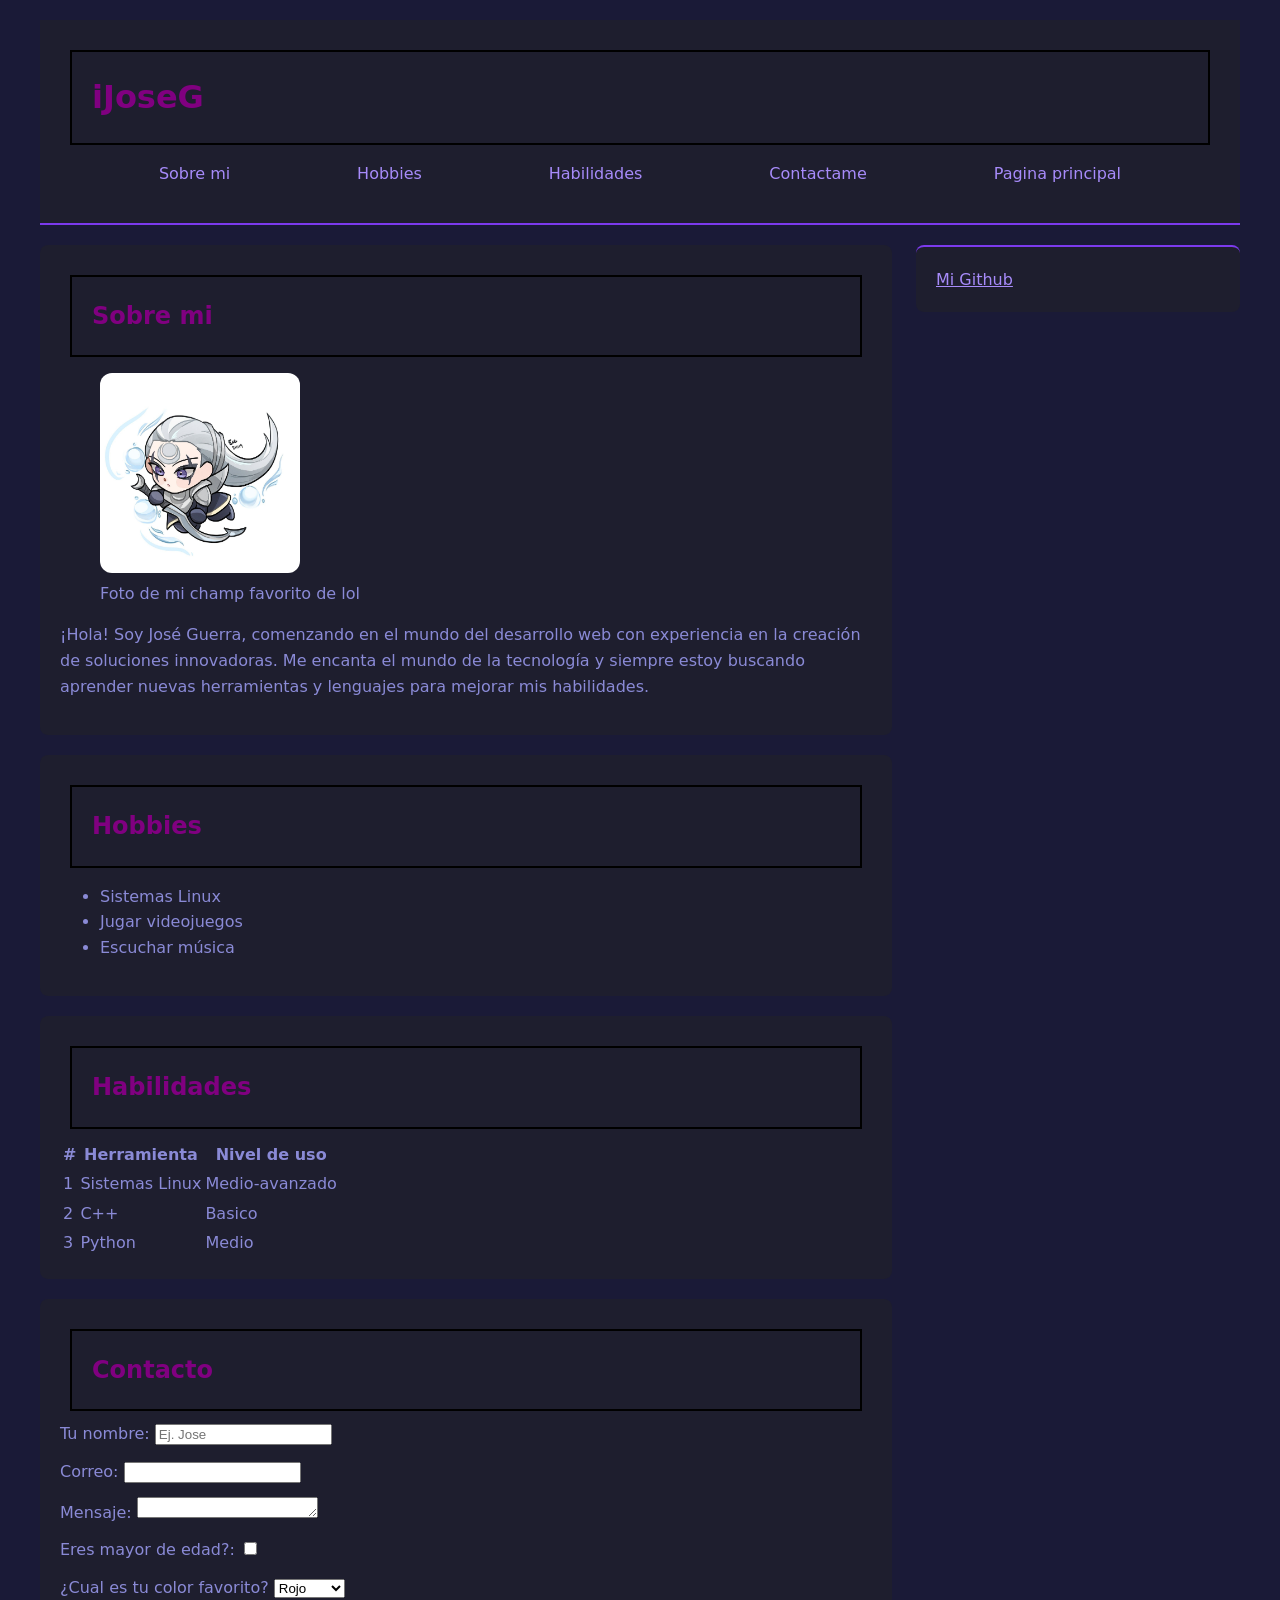
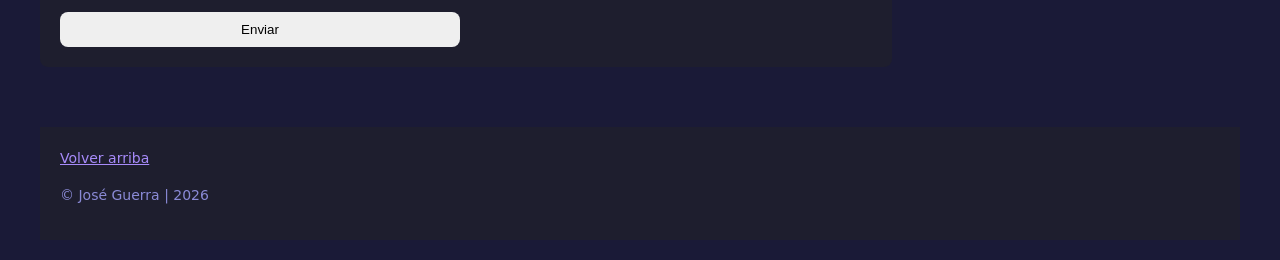
==== perfil.html @ b7bfaf9c "Primera version: HTML semantico y CSS con Flexbox" ====
<!DOCTYPE html>
<html lang="es">

<head>
    <meta charset="UTF-8">
    <meta name="viewport" content="width=device-width, initial-scale=1.0">
    <title>Sobre mi</title>
    <link rel="stylesheet" href="styles.css">
</head>

<body>
    <header>
        <h1>iJoseG</h1>
        <nav>
            <ul>
                <li><a href="#sobre-mi">Sobre mi</a></li>
                <li><a href="#hobbies">Hobbies</a></li>
                <li><a href="#habilidades">Habilidades</a></li>
                <li><a href="#formulario">Contactame</a></li>
                <li><a href="index.html">Pagina principal</a></li>
            </ul>
        </nav>
    </header>

    <div class="contenedor-principal">
        <main>
            <section id="sobre-mi">

                <h2>Sobre mi</h2>
                <figure>
                    <img src="imagenes/diana_chibi.jpg"
                        alt="supuestamente sobre mi pero no wa pone una foto mia sjakjak" width="200">
                    <figcaption>Foto de mi champ favorito de lol</figcaption>
                </figure>
                <article>
                    <p>¡Hola! Soy José Guerra, comenzando en el mundo del desarrollo web con experiencia en la creación
                        de
                        soluciones innovadoras. Me encanta el mundo de la tecnología y siempre estoy buscando aprender
                        nuevas
                        herramientas y lenguajes para mejorar mis habilidades.
                    </p>
                </article>

            </section>

            <section id="hobbies">
                <h2>Hobbies</h2>
                <ul>
                    <li>Sistemas Linux</li>
                    <li>Jugar videojuegos</li>
                    <li>Escuchar música</li>
                </ul>
            </section>

            <section id="habilidades">
                <h2>Habilidades</h2>
                <table>
                    <thead>
                        <tr>
                            <th>#</th>
                            <th>Herramienta</th>
                            <th>Nivel de uso</th>
                        </tr>
                    </thead>
                    <tbody>
                        <tr>
                            <td>1</td>
                            <td>Sistemas Linux</td>
                            <td>Medio-avanzado</td>
                        </tr>
                        <tr>
                            <td>2</td>
                            <td>C++</td>
                            <td>Basico</td>
                        </tr>
                        <tr>
                            <td>3</td>
                            <td>Python</td>
                            <td>Medio</td>
                        </tr>
                    </tbody>
                </table>
            </section>

            <section id="formulario">
                <h2>Contacto</h2>
                <form action="#" method="POST">
                    <div>
                        <label for="nombre">Tu nombre: </label>
                        <input type="text" id="nombre" name="nombre" placeholder="Ej. Jose" required>
                    </div>
                    <div>
                        <label for="correo">Correo: </label>
                        <input type="email" id="correo" name="correo" required>
                    </div>
                    <div>
                        <label for="mensaje">Mensaje: </label>
                        <textarea id="mensaje" name="mensaje" rows="1"></textarea>
                    </div>
                    <div>
                        <label for="check">Eres mayor de edad?: </label>
                        <input type="checkbox" id="check" name="check">
                    </div>
                    <div>
                        <label for="lista-desplegable"> ¿Cual es tu color favorito?</label>
                        <select id="lista-desplegable" name="lista-desplegable">
                            <option value="rojo">Rojo</option>
                            <option value="azul">Azul</option>
                            <option value="verde">Verde</option>
                            <option value="amarillo">Amarillo</option>
                            <option value="negro">Negro</option>
                            <option value="blanco">Blanco</option>
                            <option value="otro">Otro</option>
                        </select>
                    </div>
                    <button type="submit">Enviar</button>
                </form>
            </section>

        </main>

        <aside>
            <a href="https://github.com/iJoseG" target="_blank" rel="noopener noreferrer">Mi Github</a>

        </aside>
    </div>
    <footer>
        <a href="#">Volver arriba</a>
        <p>© José Guerra | 2026</p>
    </footer>

</body>

</html>
---- styles.css ----
h1,
h2,
h3 {
    color: purple;
    padding: 20px;
    border: 2px solid black;
    margin: 10px;
    /* font-size: 36px; */
}

form {
    display: flex;
    flex-direction: column;
    gap: 12px;
    max-width: 400px;
}

nav ul {
    display: flex;
    list-style: none;
    /* Quita las viñetas */
    padding: 0;
    gap: 16px;
    /* Espacio entre enlaces */
    flex-wrap: wrap;
    /* Se adapta si la pantalla es pequeña */
    justify-content: space-evenly;
}

nav a {
    text-decoration: none;
    /* Quita el subrayado */
    padding: 6px 12px;
    border-radius: 6px;
}

nav a:hover {
    background-color: #7c3aed;
    color: white;
}

section {
    background-color: #1e1e2e;
    padding: 20px;
    margin-bottom: 20px;
    border-radius: 8px;
}

.btn-dark {
    background-color: rgb(190, 178, 178);
    color: white;
    padding: 10px;
    border-radius: 5px;
    margin: 10px;
}

.btn-dark:hover {
    background-color: white;
    color: rgb(158, 12, 12);
}

body {
    background-color: #1a1a37;
    color: #8a8ad6;
    font-family: system-ui, sans-serif;
    line-height: 1.6;
    max-width: 1200px;
    margin: 0 auto;
    /* Centra toda la página horizontalmente */
    padding: 20px;
}

.galeria {
    /* Espacio entre imágenes */
    display: flex;
    gap: 16px;
    align-items: center;
    flex-wrap: wrap;
}

header,
footer {
    max-width: 1200px;
    margin: 0 auto;
    /* Centra el bloque horizontalmente */
    padding: 20px;
}

header {
    background-color: #1e1e2e;
    border-bottom: 2px solid #7c3aed;
}

footer {
    background-color: #1e1e2e;
    margin-top: 40px;
    font-size: 14px;
}

a {
    color: #a78bfa;
}

img {
    border-radius: 12px;
    /* Esquinas redondeadas */
}

button {
    padding: 10px 16px;
    border: none;
    border-radius: 8px;
    cursor: pointer;
}

button:hover {
    opacity: 0.85;
}



/* 1. El padre activa Flexbox para alinear columnas */
.contenedor-principal {
    display: flex;
    gap: 24px;
    max-width: 1200px;
    margin: 20px auto;
    align-items: flex-start;
    /* Evita que el aside se estire hasta el fondo si tiene poco texto */
}

/* 3. La barra lateral ocupa la parte restante */
aside {
    flex: 1;
    /* Toma 1 parte del ancho disponible (~25%) */
    background-color: #1e1e2e;
    padding: 20px;
    border-radius: 8px;
    border-top: 2px solid #7c3aed;
}

/* 2. El contenido principal ocupa la mayor parte del espacio */
main {
    flex: 3;
    /* Toma 3 partes del ancho disponible (~75%) */
    padding: 0;
}
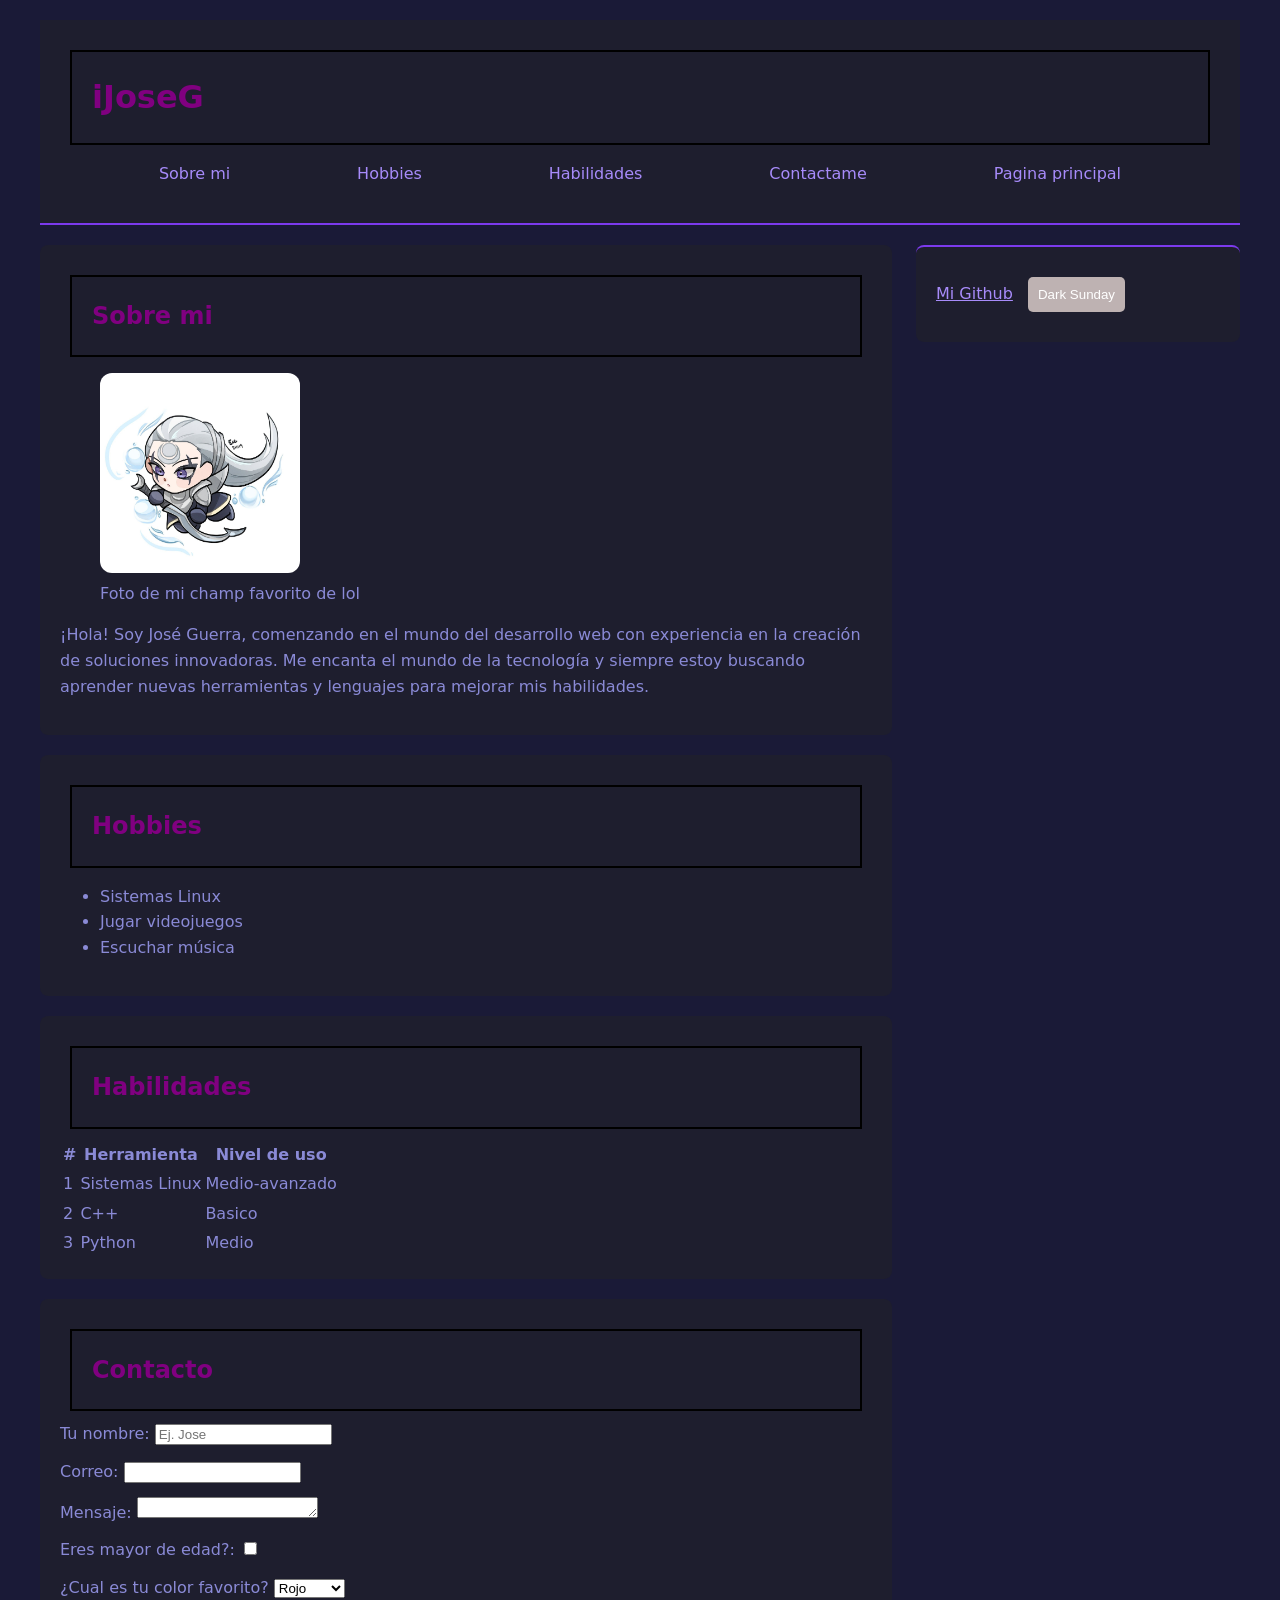
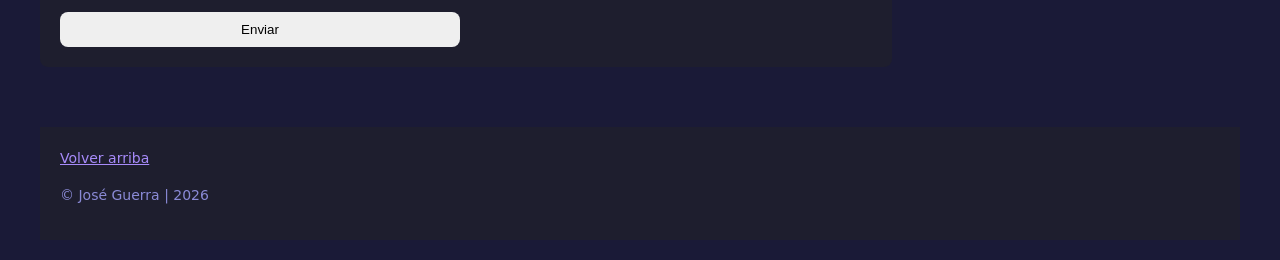
==== commit f4f3f885: "feat(tema): persistir modo claro y oscuro con localStorage" ====
--- a/perfil.html
+++ b/perfil.html
@@ -121,7 +121,7 @@
 
         <aside>
             <a href="https://github.com/iJoseG" target="_blank" rel="noopener noreferrer">Mi Github</a>
-
+            <button class="btn-dark">Dark Sunday</button>
         </aside>
     </div>
     <footer>
@@ -129,6 +129,8 @@
         <p>© José Guerra | 2026</p>
     </footer>
 
+    <script src="script.js"></script>
+
 </body>
 
 </html>
--- a/styles.css
+++ b/styles.css
@@ -144,4 +144,78 @@
     flex: 3;
     /* Toma 3 partes del ancho disponible (~75%) */
     padding: 0;
+}
+
+
+
+
+/*Modo claro*/
+body.modo-claro {
+    background-color: #f4f4f9;
+    color: #22223b;
+}
+
+body.modo-claro header,
+body.modo-claro section,
+body.modo-claro aside,
+body.modo-claro footer {
+    background-color: #ffffff;
+}
+
+
+/* Calculadora */
+
+.calculadora {
+    max-width: 320px;
+    margin: 0 auto;
+    /* Centra la calculadora */
+}
+
+.display-calc {
+    text-align: right;
+    font-size: 2rem;
+    font-family: monospace;
+    padding: 16px;
+    margin-bottom: 12px;
+    overflow-x: auto;
+    /* Evita que un número largo rompa la caja */
+}
+
+
+.display-calc p {
+    margin: 0;
+}
+
+.contenedor-calculadora {
+    display: grid;
+    grid-template-columns: repeat(4, 1fr);
+    /* 4 columnas exactamente iguales */
+    gap: 10px;
+}
+
+.contenedor-calculadora button {
+    font-size: 1.2rem;
+    padding: 16px;
+}
+
+/* Colores por tipo de botón (opcional) */
+.bt-op {
+    background-color: #7c3aed;
+    color: white;
+}
+
+.bt-clear {
+    background-color: #af6666;
+    color: white;
+}
+
+.bt-del {
+    background-color: #af6666;
+    color: white;
+}
+
+.bt-eq {
+    background-color: #16a34a;
+    color: white;
+    grid-column: span 4;
 }
